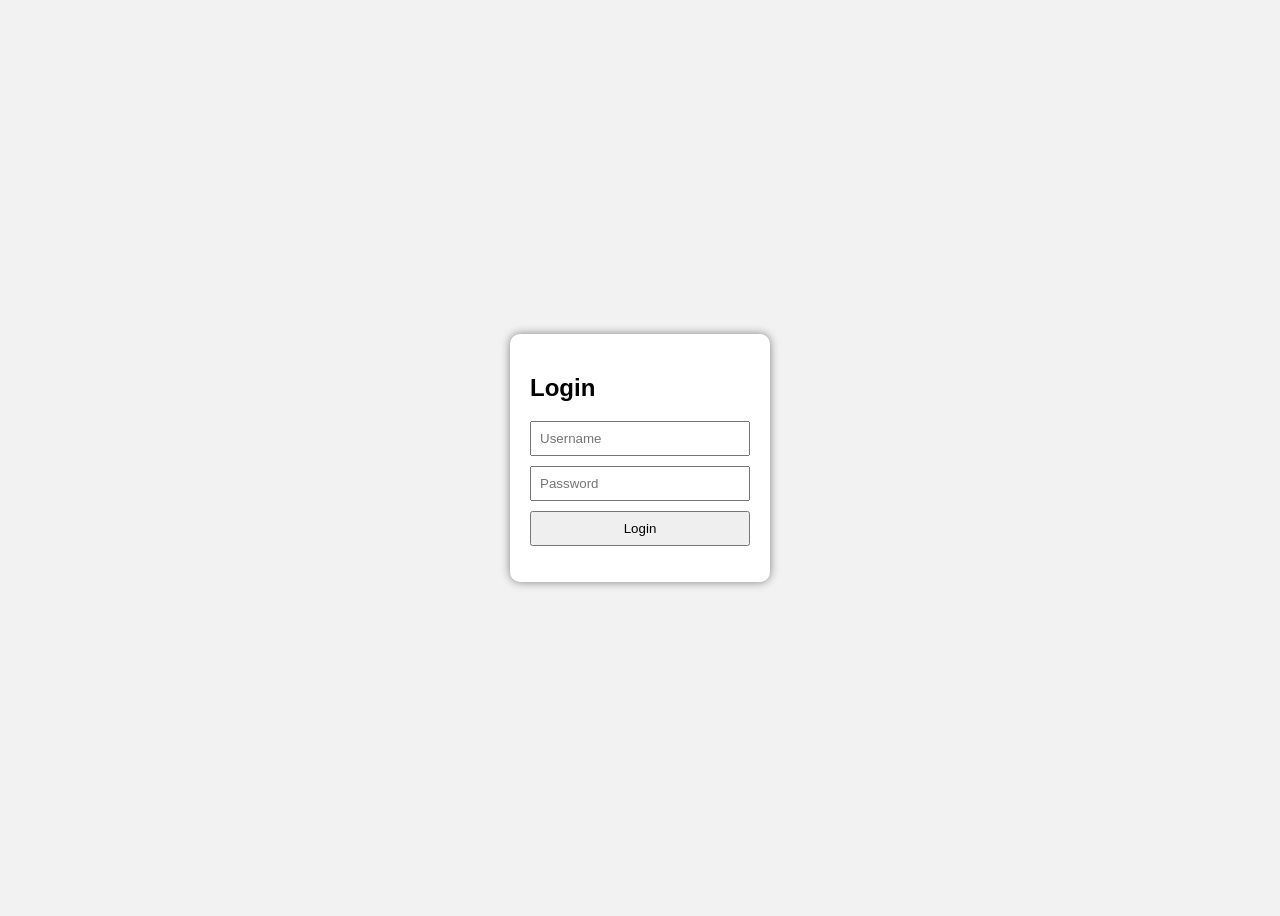
==== index.html @ f1a29fb6 "first commit" ====
<!DOCTYPE html>
<html>
<head>
    <title>QA Demo Login</title>
    <style>
        body {
            font-family: Arial;
            display: flex;
            justify-content: center;
            align-items: center;
            height: 100vh;
            background: #f2f2f2;
        }
        .login-box {
            background: white;
            padding: 20px;
            border-radius: 10px;
            box-shadow: 0 0 10px gray;
        }
        input {
            display: block;
            margin: 10px 0;
            padding: 8px;
            width: 200px;
        }
        button {
            padding: 8px;
            width: 100%;
        }
        #message {
            margin-top: 10px;
            color: red;
        }
    </style>
</head>
<body>

<div class="login-box">
    <h2>Login</h2>
    <input type="text" id="username" placeholder="Username">
    <input type="password" id="password" placeholder="Password">
    <button onclick="login()">Login</button>
    <p id="message"></p>
</div>

<script>
function login() {
    let user = document.getElementById("username").value;
    let pass = document.getElementById("password").value;
    let message = document.getElementById("message");

    if (user === "admin" && pass === "1234") {
        message.style.color = "green";
        message.innerText = "Login Successful!";
    } else if (user === "" || pass === "") {
        message.style.color = "orange";
        message.innerText = "Please fill all fields!";
    } else {
        message.style.color = "red";
        message.innerText = "Invalid credentials!";
    }
}
</script>

</body>
</html>
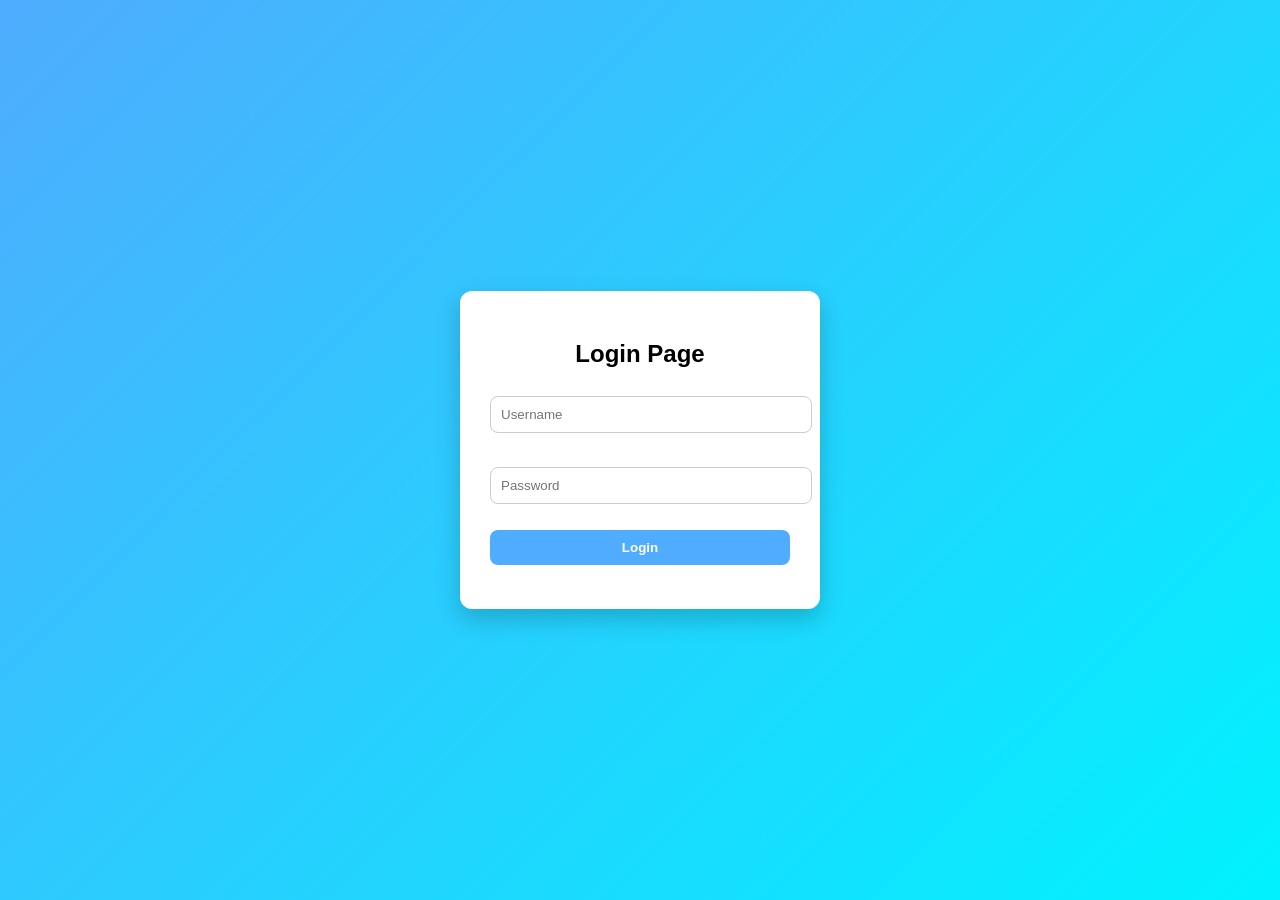
==== commit 9434ac03: "second commit" ====
--- a/index.html
+++ b/index.html
@@ -2,63 +2,41 @@
 <html>
 <head>
     <title>QA Demo Login</title>
-    <style>
-        body {
-            font-family: Arial;
-            display: flex;
-            justify-content: center;
-            align-items: center;
-            height: 100vh;
-            background: #f2f2f2;
-        }
-        .login-box {
-            background: white;
-            padding: 20px;
-            border-radius: 10px;
-            box-shadow: 0 0 10px gray;
-        }
-        input {
-            display: block;
-            margin: 10px 0;
-            padding: 8px;
-            width: 200px;
-        }
-        button {
-            padding: 8px;
-            width: 100%;
-        }
-        #message {
-            margin-top: 10px;
-            color: red;
-        }
-    </style>
+    <link rel="stylesheet" href="style.css">   
 </head>
 <body>
 
-<div class="login-box">
-    <h2>Login</h2>
-    <input type="text" id="username" placeholder="Username">
-    <input type="password" id="password" placeholder="Password">
-    <button onclick="login()">Login</button>
-    <p id="message"></p>
-</div>
+    <div class="container">
+<h2>Login Page</h2> 
+
+<input type="text" id="username" placeholder="Username"><br><br>
+<input type="password" id="password" placeholder="Password"><br><br>
+
+<button onclick="login()">Login</button>
+
+<p id="message"></p>
 
 <script>
 function login() {
     let user = document.getElementById("username").value;
     let pass = document.getElementById("password").value;
-    let message = document.getElementById("message");
+
+    if (user === "" && pass === "") {
+        document.getElementById("message").innerText = "Please fill all fields!";
+        return;
+    }
 
     if (user === "admin" && pass === "1234") {
-        message.style.color = "green";
-        message.innerText = "Login Successful!";
-    } else if (user === "" || pass === "") {
-        message.style.color = "orange";
-        message.innerText = "Please fill all fields!";
+        localStorage.setItem("loggedIn", "true");
+        window.location.href = "dashboard.html";
+    } else if(user === "") {
+        document.getElementById("message").innerText = "Please enter username!";
+    } else if(pass === "") {
+        document.getElementById("message").innerText = "Please enter password!";
     } else {
-        message.style.color = "red";
-        message.innerText = "Invalid credentials!";
+        document.getElementById("message").innerText = "Invalid credentials!";
     }
+    
 }
 </script>
 
--- a/style.css
+++ b/style.css
@@ -0,0 +1,60 @@
+/* Reset */
+body {
+    font-family: Arial, sans-serif;
+    background: linear-gradient(135deg, #4facfe, #00f2fe);
+    margin: 0;
+    height: 100vh;
+    display: flex;
+    justify-content: center;
+    align-items: center;
+}
+
+/* Container */
+.container {
+    background: white;
+    padding: 30px;
+    border-radius: 12px;
+    width: 300px;
+    text-align: center;
+    box-shadow: 0 10px 25px rgba(0,0,0,0.2);
+}
+
+/* Title */
+h2 {
+    margin-bottom: 20px;
+}
+
+/* Inputs */
+input {
+    width: 100%;
+    padding: 10px;
+    margin: 8px 0;
+    border-radius: 8px;
+    border: 1px solid #ccc;
+    outline: none;
+}
+
+/* Button */
+button {
+    width: 100%;
+    padding: 10px;
+    border: none;
+    border-radius: 8px;
+    background: #4facfe;
+    color: white;
+    font-weight: bold;
+    cursor: pointer;
+    button:active {
+    transform: scale(0.98);
+}
+}
+
+button:hover {
+    background: #3a8be0;
+}
+
+/* Message */
+#message {
+    margin-top: 10px;
+    font-size: 14px;
+}
